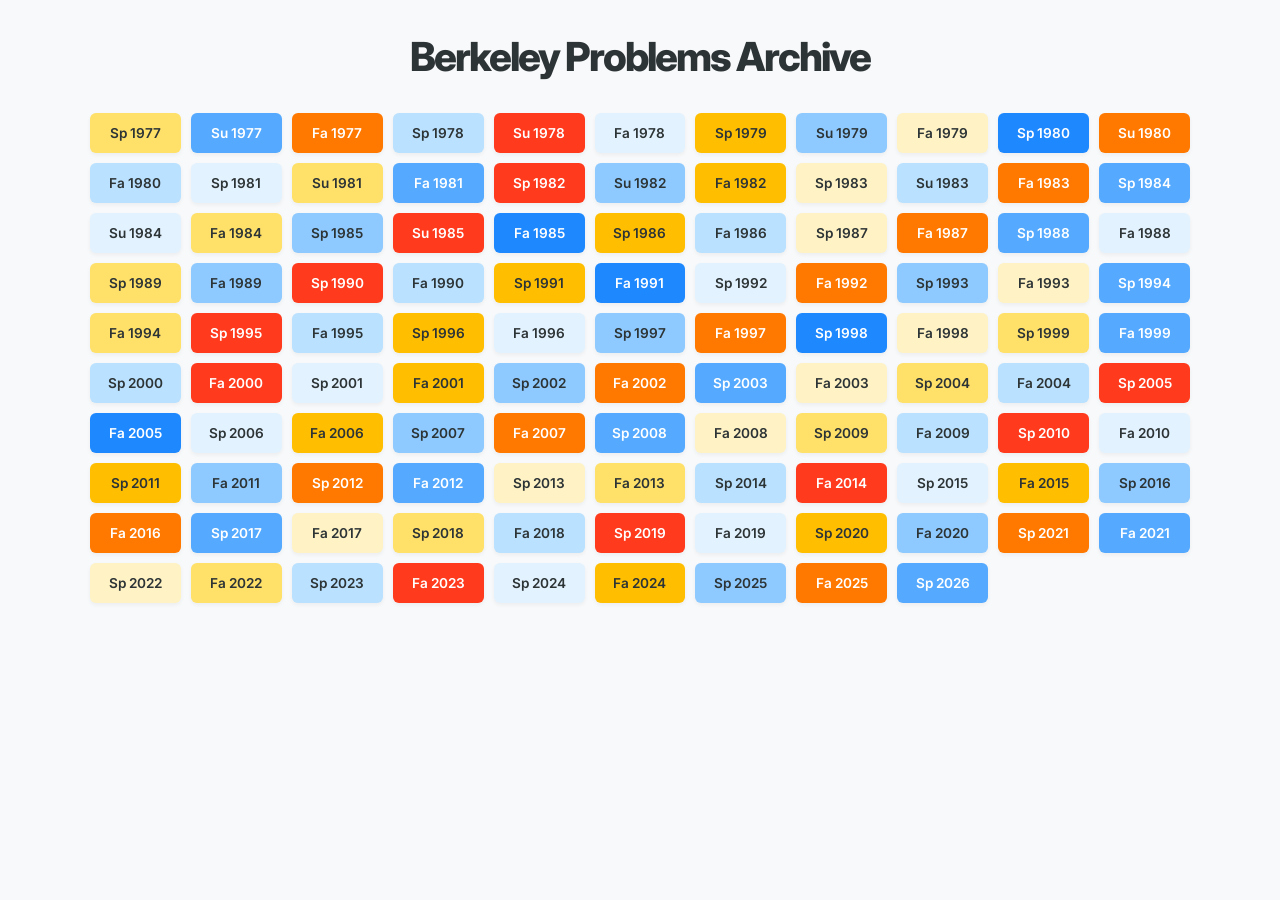
==== problem-sets.html @ f2f9d92d "Add files via upload" ====
<!DOCTYPE html>
<html lang="en">
<head>
    <meta charset="UTF-8">
    <meta name="viewport" content="width=device-width, initial-scale=1.0">
    <title>Berkeley Problems in Mathematics - Archive</title>
    <link rel="preconnect" href="https://fonts.googleapis.com">
    <link rel="preconnect" href="https://fonts.gstatic.com" crossorigin>
    <link href="https://fonts.googleapis.com/css2?family=Inter:wght@400;600&display=swap" rel="stylesheet">
    <style>
        :root {
            --bg-color: #f8f9fa;
            --text-color: #2d3436;
        }

        /* Kelvin Color Temperature Scale (1000K - 10000K)
           Based on the provided chart:
           1 = 1000K (Red)
           ...
           10 = 10000K (Deep Blue)
        */
        .k-1  { background-color: #ff3a1d; color: white; } /* 1000K - Candle */
        .k-2  { background-color: #ff7800; color: white; } /* 2000K - Sunrise */
        .k-3  { background-color: #ffbf00; color: #2d3436; } /* 3000K - Lightbulb */
        .k-4  { background-color: #ffe068; color: #2d3436; } /* 4000K - Moonlight */
        .k-5  { background-color: #fff2c4; color: #2d3436; } /* 5000K - Midday Sun */
        .k-6  { background-color: #e3f2ff; color: #2d3436; } /* 6000K - Cloudy */
        .k-7  { background-color: #bae1ff; color: #2d3436; } /* 7000K */
        .k-8  { background-color: #8ecaff; color: #2d3436; } /* 8000K */
        .k-9  { background-color: #55aaff; color: white; }   /* 9000K */
        .k-10 { background-color: #1e88ff; color: white; }   /* 10000K - Blue Sky */

        * { margin: 0; padding: 0; box-sizing: border-box; }

        body {
            font-family: 'Inter', sans-serif;
            background-color: var(--bg-color);
            color: var(--text-color);
            display: flex;
            flex-direction: column;
            align-items: center;
            padding: 2rem;
            min-height: 100vh;
        }

        h1 {
            font-weight: 800;
            font-size: 2.5rem;
            margin-bottom: 2rem;
            text-align: center;
            letter-spacing: -0.05em;
            color: #2d3436;
        }

        .grid-container {
            display: grid;
            /* Changed minmax to 90px to create a rectangular shape naturally */
            grid-template-columns: repeat(auto-fill, minmax(90px, 1fr));
            gap: 10px;
            width: 100%;
            max-width: 1100px;
        }

        .tile {
            /* Removed aspect-ratio:1 to allow rectangular shape */
            padding: 12px 8px; 
            display: flex;
            justify-content: center;
            align-items: center;
            border-radius: 6px;
            font-weight: 600;
            font-size: 0.85rem;
            text-align: center;
            transition: transform 0.2s ease, box-shadow 0.2s ease;
            box-shadow: 0 2px 4px rgba(0,0,0,0.05);
            cursor: default;
            user-select: none;
            white-space: nowrap; /* Keeps text on one line */
        }

        .tile:hover {
            transform: translateY(-3px);
            z-index: 10;
            box-shadow: 0 8px 16px rgba(0,0,0,0.15);
        }

    </style>
</head>
<body>

    <h1>Berkeley Problems Archive</h1>

    <div class="grid-container">
        <div class="tile k-4">Sp 1977</div>
        <div class="tile k-9">Su 1977</div>
        <div class="tile k-2">Fa 1977</div>
        <div class="tile k-7">Sp 1978</div>
        <div class="tile k-1">Su 1978</div>
        <div class="tile k-6">Fa 1978</div>
        <div class="tile k-3">Sp 1979</div>
        <div class="tile k-8">Su 1979</div>
        <div class="tile k-5">Fa 1979</div>
        
        <div class="tile k-10">Sp 1980</div>
        <div class="tile k-2">Su 1980</div>
        <div class="tile k-7">Fa 1980</div>
        <div class="tile k-6">Sp 1981</div>
        <div class="tile k-4">Su 1981</div>
        <div class="tile k-9">Fa 1981</div>
        <div class="tile k-1">Sp 1982</div>
        <div class="tile k-8">Su 1982</div>
        <div class="tile k-3">Fa 1982</div>
        <div class="tile k-5">Sp 1983</div>
        <div class="tile k-7">Su 1983</div>
        <div class="tile k-2">Fa 1983</div>
        <div class="tile k-9">Sp 1984</div>
        <div class="tile k-6">Su 1984</div>
        <div class="tile k-4">Fa 1984</div>
        <div class="tile k-8">Sp 1985</div>
        <div class="tile k-1">Su 1985</div>
        <div class="tile k-10">Fa 1985</div>
        <div class="tile k-3">Sp 1986</div>
        <div class="tile k-7">Fa 1986</div>
        <div class="tile k-5">Sp 1987</div>
        <div class="tile k-2">Fa 1987</div>
        <div class="tile k-9">Sp 1988</div>
        <div class="tile k-6">Fa 1988</div>
        <div class="tile k-4">Sp 1989</div>
        <div class="tile k-8">Fa 1989</div>

        <div class="tile k-1">Sp 1990</div>
        <div class="tile k-7">Fa 1990</div>
        <div class="tile k-3">Sp 1991</div>
        <div class="tile k-10">Fa 1991</div>
        <div class="tile k-6">Sp 1992</div>
        <div class="tile k-2">Fa 1992</div>
        <div class="tile k-8">Sp 1993</div>
        <div class="tile k-5">Fa 1993</div>
        <div class="tile k-9">Sp 1994</div>
        <div class="tile k-4">Fa 1994</div>
        <div class="tile k-1">Sp 1995</div>
        <div class="tile k-7">Fa 1995</div>
        <div class="tile k-3">Sp 1996</div>
        <div class="tile k-6">Fa 1996</div>
        <div class="tile k-8">Sp 1997</div>
        <div class="tile k-2">Fa 1997</div>
        <div class="tile k-10">Sp 1998</div>
        <div class="tile k-5">Fa 1998</div>
        <div class="tile k-4">Sp 1999</div>
        <div class="tile k-9">Fa 1999</div>

        <div class="tile k-7">Sp 2000</div>
        <div class="tile k-1">Fa 2000</div>
        <div class="tile k-6">Sp 2001</div>
        <div class="tile k-3">Fa 2001</div>
        <div class="tile k-8">Sp 2002</div>
        <div class="tile k-2">Fa 2002</div>
        <div class="tile k-9">Sp 2003</div>
        <div class="tile k-5">Fa 2003</div>
        <div class="tile k-4">Sp 2004</div>
        <div class="tile k-7">Fa 2004</div>
        <div class="tile k-1">Sp 2005</div>
        <div class="tile k-10">Fa 2005</div>
        <div class="tile k-6">Sp 2006</div>
        <div class="tile k-3">Fa 2006</div>
        <div class="tile k-8">Sp 2007</div>
        <div class="tile k-2">Fa 2007</div>
        <div class="tile k-9">Sp 2008</div>
        <div class="tile k-5">Fa 2008</div>
        <div class="tile k-4">Sp 2009</div>
        <div class="tile k-7">Fa 2009</div>

        <div class="tile k-1">Sp 2010</div>
        <div class="tile k-6">Fa 2010</div>
        <div class="tile k-3">Sp 2011</div>
        <div class="tile k-8">Fa 2011</div>
        <div class="tile k-2">Sp 2012</div>
        <div class="tile k-9">Fa 2012</div>
        <div class="tile k-5">Sp 2013</div>
        <div class="tile k-4">Fa 2013</div>
        <div class="tile k-7">Sp 2014</div>
        <div class="tile k-1">Fa 2014</div>
        <div class="tile k-6">Sp 2015</div>
        <div class="tile k-3">Fa 2015</div>
        <div class="tile k-8">Sp 2016</div>
        <div class="tile k-2">Fa 2016</div>
        <div class="tile k-9">Sp 2017</div>
        <div class="tile k-5">Fa 2017</div>
        <div class="tile k-4">Sp 2018</div>
        <div class="tile k-7">Fa 2018</div>
        <div class="tile k-1">Sp 2019</div>
        <div class="tile k-6">Fa 2019</div>

        <div class="tile k-3">Sp 2020</div>
        <div class="tile k-8">Fa 2020</div>
        <div class="tile k-2">Sp 2021</div>
        <div class="tile k-9">Fa 2021</div>
        <div class="tile k-5">Sp 2022</div>
        <div class="tile k-4">Fa 2022</div>
        <div class="tile k-7">Sp 2023</div>
        <div class="tile k-1">Fa 2023</div>
        <div class="tile k-6">Sp 2024</div>
        <div class="tile k-3">Fa 2024</div>
        <div class="tile k-8">Sp 2025</div>
        <div class="tile k-2">Fa 2025</div>
        <div class="tile k-9">Sp 2026</div>
    </div>

</body>
</html>
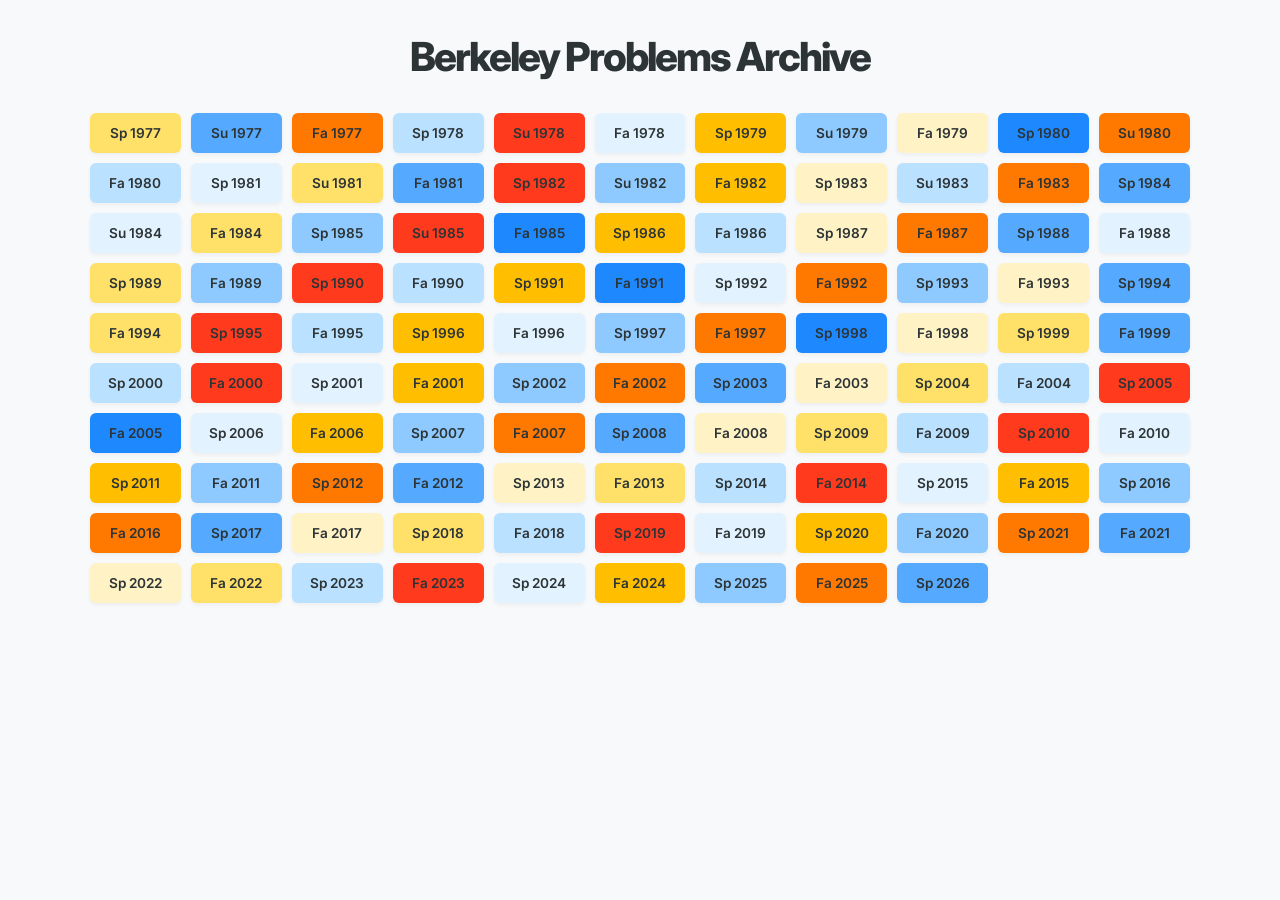
==== commit 7e9e4009: "Update files and remove old ones" ====
--- a/problem-sets.html
+++ b/problem-sets.html
@@ -84,6 +84,16 @@
             box-shadow: 0 8px 16px rgba(0,0,0,0.15);
         }
 
+    
+        /* Make tiles clickable without changing appearance */
+        a.tile {
+            color: inherit;
+            text-decoration: none;
+        }
+        a.tile:visited {
+            color: inherit;
+        }
+
     </style>
 </head>
 <body>
@@ -91,119 +101,119 @@
     <h1>Berkeley Problems Archive</h1>
 
     <div class="grid-container">
-        <div class="tile k-4">Sp 1977</div>
-        <div class="tile k-9">Su 1977</div>
-        <div class="tile k-2">Fa 1977</div>
-        <div class="tile k-7">Sp 1978</div>
-        <div class="tile k-1">Su 1978</div>
-        <div class="tile k-6">Fa 1978</div>
-        <div class="tile k-3">Sp 1979</div>
-        <div class="tile k-8">Su 1979</div>
-        <div class="tile k-5">Fa 1979</div>
+        <a class="tile k-4" href="sets/Sp77.pdf">Sp 1977</a>
+        <a class="tile k-9" href="sets/Su77.pdf">Su 1977</a>
+        <a class="tile k-2" href="sets/Fa77.pdf">Fa 1977</a>
+        <a class="tile k-7" href="sets/Sp78.pdf">Sp 1978</a>
+        <a class="tile k-1" href="sets/Su78.pdf">Su 1978</a>
+        <a class="tile k-6" href="sets/Fa78.pdf">Fa 1978</a>
+        <a class="tile k-3" href="sets/Sp79.pdf">Sp 1979</a>
+        <a class="tile k-8" href="sets/Su79.pdf">Su 1979</a>
+        <a class="tile k-5" href="sets/Fa79.pdf">Fa 1979</a>
         
-        <div class="tile k-10">Sp 1980</div>
-        <div class="tile k-2">Su 1980</div>
-        <div class="tile k-7">Fa 1980</div>
-        <div class="tile k-6">Sp 1981</div>
-        <div class="tile k-4">Su 1981</div>
-        <div class="tile k-9">Fa 1981</div>
-        <div class="tile k-1">Sp 1982</div>
-        <div class="tile k-8">Su 1982</div>
-        <div class="tile k-3">Fa 1982</div>
-        <div class="tile k-5">Sp 1983</div>
-        <div class="tile k-7">Su 1983</div>
-        <div class="tile k-2">Fa 1983</div>
-        <div class="tile k-9">Sp 1984</div>
-        <div class="tile k-6">Su 1984</div>
-        <div class="tile k-4">Fa 1984</div>
-        <div class="tile k-8">Sp 1985</div>
-        <div class="tile k-1">Su 1985</div>
-        <div class="tile k-10">Fa 1985</div>
-        <div class="tile k-3">Sp 1986</div>
-        <div class="tile k-7">Fa 1986</div>
-        <div class="tile k-5">Sp 1987</div>
-        <div class="tile k-2">Fa 1987</div>
-        <div class="tile k-9">Sp 1988</div>
-        <div class="tile k-6">Fa 1988</div>
-        <div class="tile k-4">Sp 1989</div>
-        <div class="tile k-8">Fa 1989</div>
-
-        <div class="tile k-1">Sp 1990</div>
-        <div class="tile k-7">Fa 1990</div>
-        <div class="tile k-3">Sp 1991</div>
-        <div class="tile k-10">Fa 1991</div>
-        <div class="tile k-6">Sp 1992</div>
-        <div class="tile k-2">Fa 1992</div>
-        <div class="tile k-8">Sp 1993</div>
-        <div class="tile k-5">Fa 1993</div>
-        <div class="tile k-9">Sp 1994</div>
-        <div class="tile k-4">Fa 1994</div>
-        <div class="tile k-1">Sp 1995</div>
-        <div class="tile k-7">Fa 1995</div>
-        <div class="tile k-3">Sp 1996</div>
-        <div class="tile k-6">Fa 1996</div>
-        <div class="tile k-8">Sp 1997</div>
-        <div class="tile k-2">Fa 1997</div>
-        <div class="tile k-10">Sp 1998</div>
-        <div class="tile k-5">Fa 1998</div>
-        <div class="tile k-4">Sp 1999</div>
-        <div class="tile k-9">Fa 1999</div>
-
-        <div class="tile k-7">Sp 2000</div>
-        <div class="tile k-1">Fa 2000</div>
-        <div class="tile k-6">Sp 2001</div>
-        <div class="tile k-3">Fa 2001</div>
-        <div class="tile k-8">Sp 2002</div>
-        <div class="tile k-2">Fa 2002</div>
-        <div class="tile k-9">Sp 2003</div>
-        <div class="tile k-5">Fa 2003</div>
-        <div class="tile k-4">Sp 2004</div>
-        <div class="tile k-7">Fa 2004</div>
-        <div class="tile k-1">Sp 2005</div>
-        <div class="tile k-10">Fa 2005</div>
-        <div class="tile k-6">Sp 2006</div>
-        <div class="tile k-3">Fa 2006</div>
-        <div class="tile k-8">Sp 2007</div>
-        <div class="tile k-2">Fa 2007</div>
-        <div class="tile k-9">Sp 2008</div>
-        <div class="tile k-5">Fa 2008</div>
-        <div class="tile k-4">Sp 2009</div>
-        <div class="tile k-7">Fa 2009</div>
-
-        <div class="tile k-1">Sp 2010</div>
-        <div class="tile k-6">Fa 2010</div>
-        <div class="tile k-3">Sp 2011</div>
-        <div class="tile k-8">Fa 2011</div>
-        <div class="tile k-2">Sp 2012</div>
-        <div class="tile k-9">Fa 2012</div>
-        <div class="tile k-5">Sp 2013</div>
-        <div class="tile k-4">Fa 2013</div>
-        <div class="tile k-7">Sp 2014</div>
-        <div class="tile k-1">Fa 2014</div>
-        <div class="tile k-6">Sp 2015</div>
-        <div class="tile k-3">Fa 2015</div>
-        <div class="tile k-8">Sp 2016</div>
-        <div class="tile k-2">Fa 2016</div>
-        <div class="tile k-9">Sp 2017</div>
-        <div class="tile k-5">Fa 2017</div>
-        <div class="tile k-4">Sp 2018</div>
-        <div class="tile k-7">Fa 2018</div>
-        <div class="tile k-1">Sp 2019</div>
-        <div class="tile k-6">Fa 2019</div>
-
-        <div class="tile k-3">Sp 2020</div>
-        <div class="tile k-8">Fa 2020</div>
-        <div class="tile k-2">Sp 2021</div>
-        <div class="tile k-9">Fa 2021</div>
-        <div class="tile k-5">Sp 2022</div>
-        <div class="tile k-4">Fa 2022</div>
-        <div class="tile k-7">Sp 2023</div>
-        <div class="tile k-1">Fa 2023</div>
-        <div class="tile k-6">Sp 2024</div>
-        <div class="tile k-3">Fa 2024</div>
-        <div class="tile k-8">Sp 2025</div>
-        <div class="tile k-2">Fa 2025</div>
-        <div class="tile k-9">Sp 2026</div>
+        <a class="tile k-10" href="sets/Sp80.pdf">Sp 1980</a>
+        <a class="tile k-2" href="sets/Su80.pdf">Su 1980</a>
+        <a class="tile k-7" href="sets/Fa80.pdf">Fa 1980</a>
+        <a class="tile k-6" href="sets/Sp81.pdf">Sp 1981</a>
+        <a class="tile k-4" href="sets/Su81.pdf">Su 1981</a>
+        <a class="tile k-9" href="sets/Fa81.pdf">Fa 1981</a>
+        <a class="tile k-1" href="sets/Sp82.pdf">Sp 1982</a>
+        <a class="tile k-8" href="sets/Su82.pdf">Su 1982</a>
+        <a class="tile k-3" href="sets/Fa82.pdf">Fa 1982</a>
+        <a class="tile k-5" href="sets/Sp83.pdf">Sp 1983</a>
+        <a class="tile k-7" href="sets/Su83.pdf">Su 1983</a>
+        <a class="tile k-2" href="sets/Fa83.pdf">Fa 1983</a>
+        <a class="tile k-9" href="sets/Sp84.pdf">Sp 1984</a>
+        <a class="tile k-6" href="sets/Su84.pdf">Su 1984</a>
+        <a class="tile k-4" href="sets/Fa84.pdf">Fa 1984</a>
+        <a class="tile k-8" href="sets/Sp85.pdf">Sp 1985</a>
+        <a class="tile k-1" href="sets/Su85.pdf">Su 1985</a>
+        <a class="tile k-10" href="sets/Fa85.pdf">Fa 1985</a>
+        <a class="tile k-3" href="sets/Sp86.pdf">Sp 1986</a>
+        <a class="tile k-7" href="sets/Fa86.pdf">Fa 1986</a>
+        <a class="tile k-5" href="sets/Sp87.pdf">Sp 1987</a>
+        <a class="tile k-2" href="sets/Fa87.pdf">Fa 1987</a>
+        <a class="tile k-9" href="sets/Sp88.pdf">Sp 1988</a>
+        <a class="tile k-6" href="sets/Fa88.pdf">Fa 1988</a>
+        <a class="tile k-4" href="sets/Sp89.pdf">Sp 1989</a>
+        <a class="tile k-8" href="sets/Fa89.pdf">Fa 1989</a>
+
+        <a class="tile k-1" href="sets/Sp90.pdf">Sp 1990</a>
+        <a class="tile k-7" href="sets/Fa90.pdf">Fa 1990</a>
+        <a class="tile k-3" href="sets/Sp91.pdf">Sp 1991</a>
+        <a class="tile k-10" href="sets/Fa91.pdf">Fa 1991</a>
+        <a class="tile k-6" href="sets/Sp92.pdf">Sp 1992</a>
+        <a class="tile k-2" href="sets/Fa92.pdf">Fa 1992</a>
+        <a class="tile k-8" href="sets/Sp93.pdf">Sp 1993</a>
+        <a class="tile k-5" href="sets/Fa93.pdf">Fa 1993</a>
+        <a class="tile k-9" href="sets/Sp94.pdf">Sp 1994</a>
+        <a class="tile k-4" href="sets/Fa94.pdf">Fa 1994</a>
+        <a class="tile k-1" href="sets/Sp95.pdf">Sp 1995</a>
+        <a class="tile k-7" href="sets/Fa95.pdf">Fa 1995</a>
+        <a class="tile k-3" href="sets/Sp96.pdf">Sp 1996</a>
+        <a class="tile k-6" href="sets/Fa96.pdf">Fa 1996</a>
+        <a class="tile k-8" href="sets/Sp97.pdf">Sp 1997</a>
+        <a class="tile k-2" href="sets/Fa97.pdf">Fa 1997</a>
+        <a class="tile k-10" href="sets/Sp98.pdf">Sp 1998</a>
+        <a class="tile k-5" href="sets/Fa98.pdf">Fa 1998</a>
+        <a class="tile k-4" href="sets/Sp99.pdf">Sp 1999</a>
+        <a class="tile k-9" href="sets/Fa99.pdf">Fa 1999</a>
+
+        <a class="tile k-7" href="sets/Sp00.pdf">Sp 2000</a>
+        <a class="tile k-1" href="sets/Fa00.pdf">Fa 2000</a>
+        <a class="tile k-6" href="sets/Sp01.pdf">Sp 2001</a>
+        <a class="tile k-3" href="sets/Fa01.pdf">Fa 2001</a>
+        <a class="tile k-8" href="sets/Sp02.pdf">Sp 2002</a>
+        <a class="tile k-2" href="sets/Fa02.pdf">Fa 2002</a>
+        <a class="tile k-9" href="sets/Sp03.pdf">Sp 2003</a>
+        <a class="tile k-5" href="sets/Fa03.pdf">Fa 2003</a>
+        <a class="tile k-4" href="sets/Sp04.pdf">Sp 2004</a>
+        <a class="tile k-7" href="sets/Fa04.pdf">Fa 2004</a>
+        <a class="tile k-1" href="sets/Sp05.pdf">Sp 2005</a>
+        <a class="tile k-10" href="sets/Fa05.pdf">Fa 2005</a>
+        <a class="tile k-6" href="sets/Sp06.pdf">Sp 2006</a>
+        <a class="tile k-3" href="sets/Fa06.pdf">Fa 2006</a>
+        <a class="tile k-8" href="sets/Sp07.pdf">Sp 2007</a>
+        <a class="tile k-2" href="sets/Fa07.pdf">Fa 2007</a>
+        <a class="tile k-9" href="sets/Sp08.pdf">Sp 2008</a>
+        <a class="tile k-5" href="sets/Fa08.pdf">Fa 2008</a>
+        <a class="tile k-4" href="sets/Sp09.pdf">Sp 2009</a>
+        <a class="tile k-7" href="sets/Fa09.pdf">Fa 2009</a>
+
+        <a class="tile k-1" href="sets/Sp10.pdf">Sp 2010</a>
+        <a class="tile k-6" href="sets/Fa10.pdf">Fa 2010</a>
+        <a class="tile k-3" href="sets/Sp11.pdf">Sp 2011</a>
+        <a class="tile k-8" href="sets/Fa11.pdf">Fa 2011</a>
+        <a class="tile k-2" href="sets/Sp12.pdf">Sp 2012</a>
+        <a class="tile k-9" href="sets/Fa12.pdf">Fa 2012</a>
+        <a class="tile k-5" href="sets/Sp13.pdf">Sp 2013</a>
+        <a class="tile k-4" href="sets/Fa13.pdf">Fa 2013</a>
+        <a class="tile k-7" href="sets/Sp14.pdf">Sp 2014</a>
+        <a class="tile k-1" href="sets/Fa14.pdf">Fa 2014</a>
+        <a class="tile k-6" href="sets/Sp15.pdf">Sp 2015</a>
+        <a class="tile k-3" href="sets/Fa15.pdf">Fa 2015</a>
+        <a class="tile k-8" href="sets/Sp16.pdf">Sp 2016</a>
+        <a class="tile k-2" href="sets/Fa16.pdf">Fa 2016</a>
+        <a class="tile k-9" href="sets/Sp17.pdf">Sp 2017</a>
+        <a class="tile k-5" href="sets/Fa17.pdf">Fa 2017</a>
+        <a class="tile k-4" href="sets/Sp18.pdf">Sp 2018</a>
+        <a class="tile k-7" href="sets/Fa18.pdf">Fa 2018</a>
+        <a class="tile k-1" href="sets/Sp19.pdf">Sp 2019</a>
+        <a class="tile k-6" href="sets/Fa19.pdf">Fa 2019</a>
+
+        <a class="tile k-3" href="sets/Sp20.pdf">Sp 2020</a>
+        <a class="tile k-8" href="sets/Fa20.pdf">Fa 2020</a>
+        <a class="tile k-2" href="sets/Sp21.pdf">Sp 2021</a>
+        <a class="tile k-9" href="sets/Fa21.pdf">Fa 2021</a>
+        <a class="tile k-5" href="sets/Sp22.pdf">Sp 2022</a>
+        <a class="tile k-4" href="sets/Fa22.pdf">Fa 2022</a>
+        <a class="tile k-7" href="sets/Sp23.pdf">Sp 2023</a>
+        <a class="tile k-1" href="sets/Fa23.pdf">Fa 2023</a>
+        <a class="tile k-6" href="sets/Sp24.pdf">Sp 2024</a>
+        <a class="tile k-3" href="sets/Fa24.pdf">Fa 2024</a>
+        <a class="tile k-8" href="sets/Sp25.pdf">Sp 2025</a>
+        <a class="tile k-2" href="sets/Fa25.pdf">Fa 2025</a>
+        <a class="tile k-9" href="sets/Sp26.pdf">Sp 2026</a>
     </div>
 
 </body>
